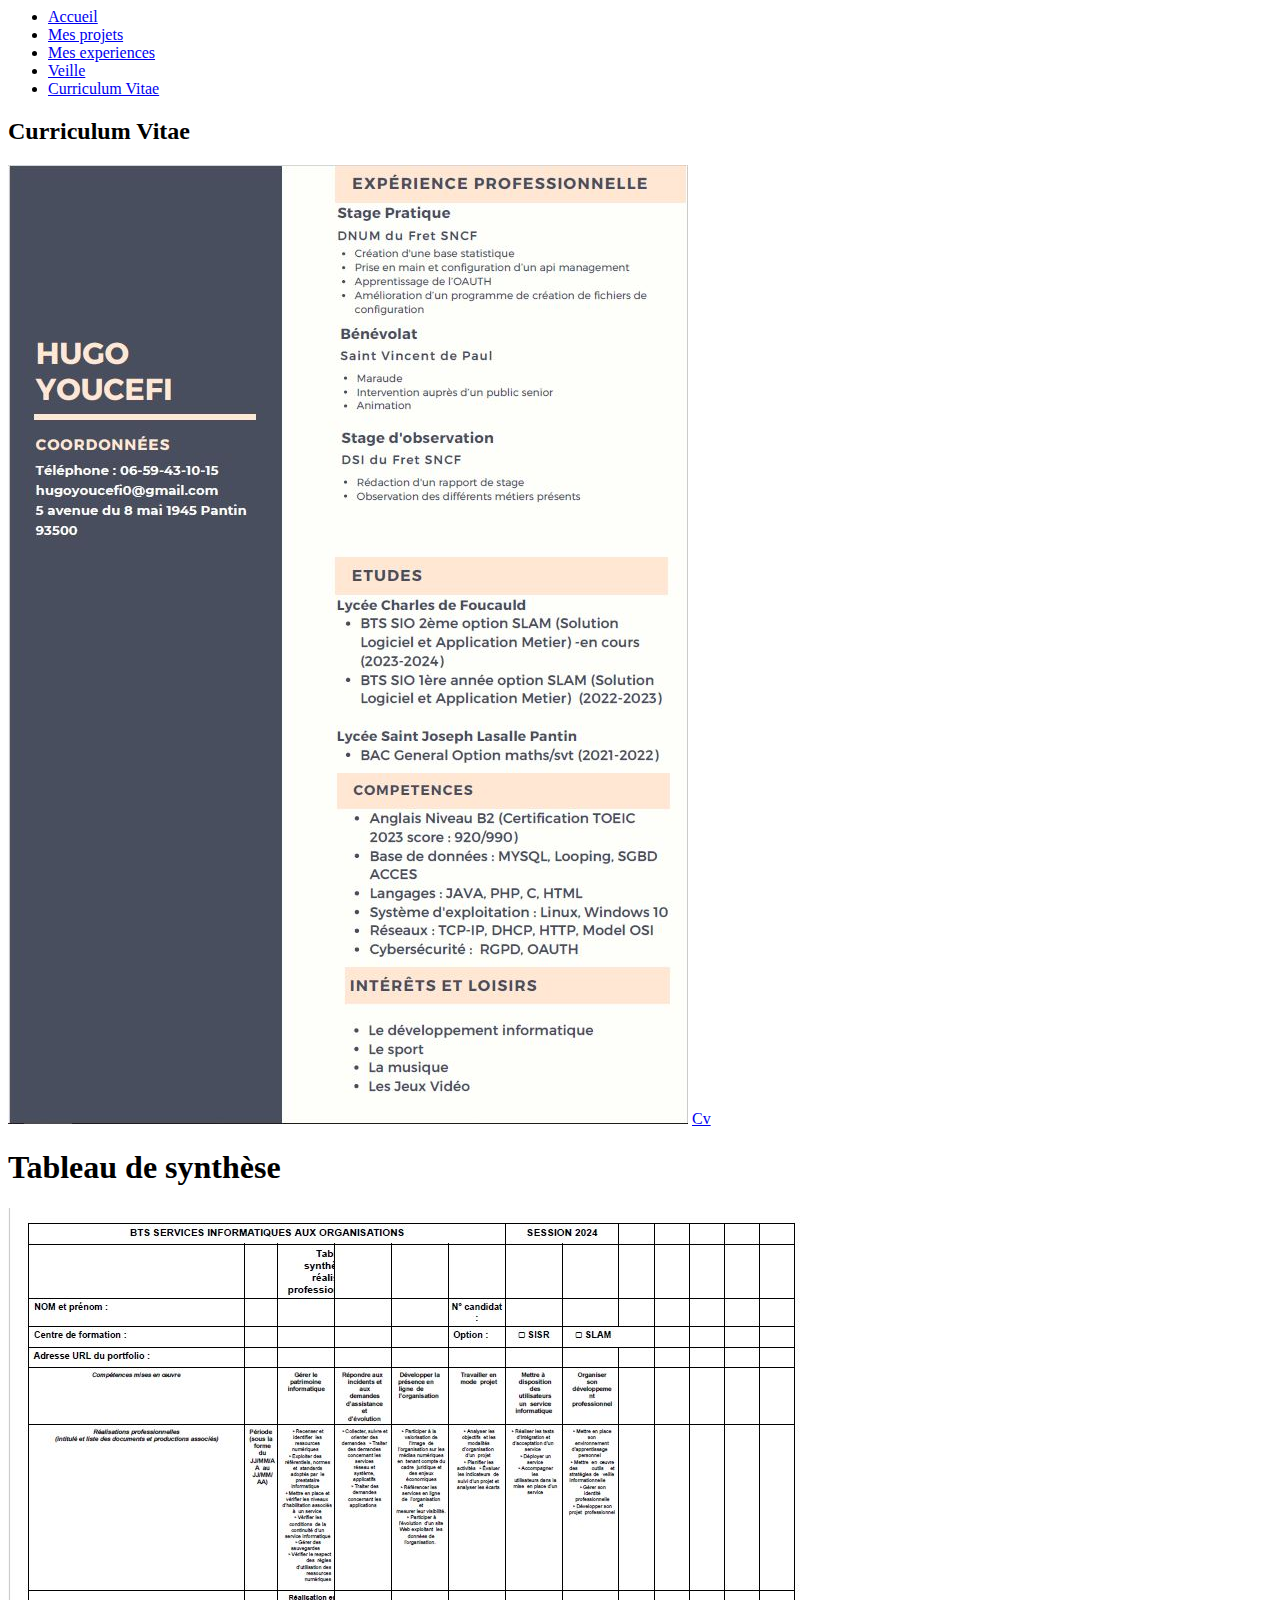
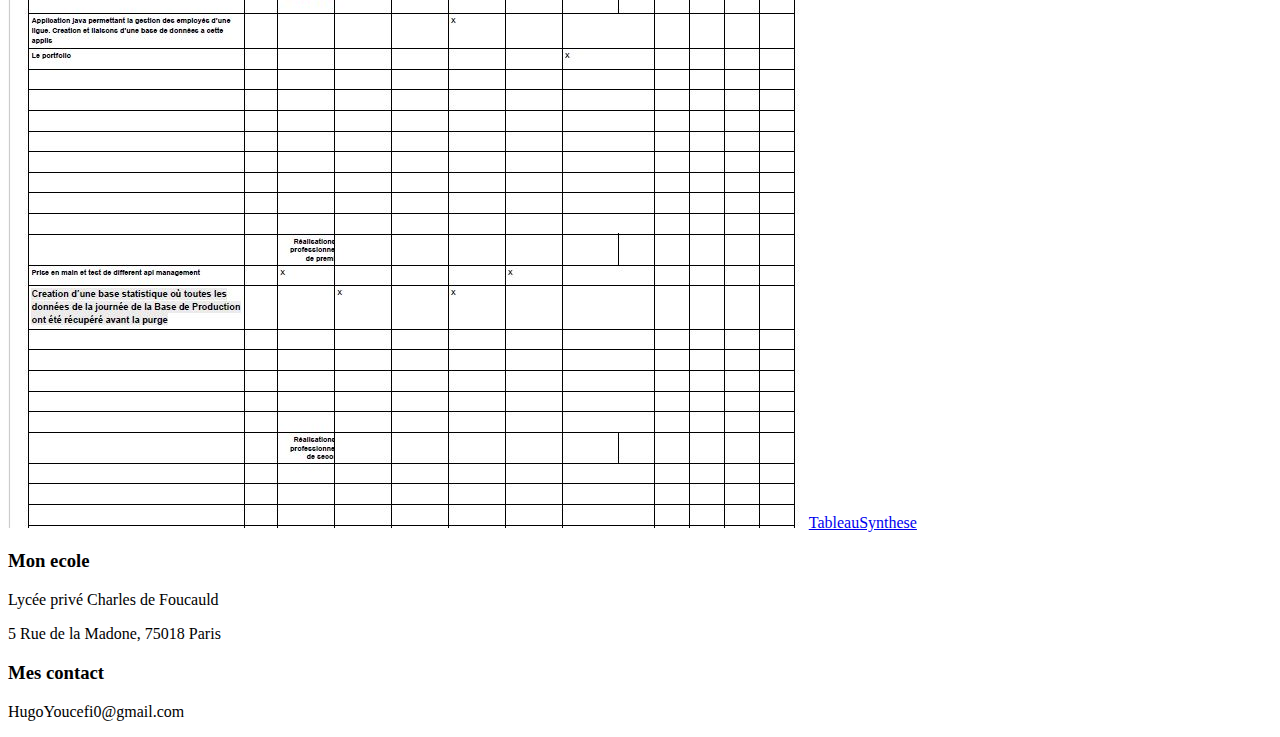
==== Cv.html @ 816692b4 "MAj" ====
<html lang="fr">
	<head>
		<meta charset="UTF-8" />
		<meta http-equiv="X-UA-Compatible" content="IE=edge" />
		<meta name="viewport" content="width=device-width, initial-scale=1.0" />
		<link rel="stylesheet" href="style.css" />
		<title>
			Portfolio
		</title>
	</head>
	<body>
		<nav>
			<ul>
				<li><a href="Index.html">Accueil</a></li>
				<li><a href="Projets.html">Mes projets</a></li>
                <li><a href="Experiences.html">Mes experiences</a></li>
                <li><a href="Veille.html">Veille</a></li>
				<li><a href="Cv.html">Curriculum Vitae</a></li>
			</ul>			
		</nav>

		<section class="page-content">
			<header>
				<h2>Curriculum Vitae</h2>
			</header>

			<section class="presentation-image">
				<img src="Cv.JPG"/>
                <a href="CV Hugo (2).pdf" data-insertor-excluded="1">Cv</a>
			</section>

			<section class="tableau">
				<h1>Tableau de synthèse</h1>
			</section>

			<section class="tableau-img">
				<img src="TableauSynthese.JPG"/>
                <a href="TableauSynthese.pdf" data-insertor-excluded="1">TableauSynthese</a>
			</section>
		</section>

		<footer>
			<div class="colonne">
				<h3>Mon ecole</h3>
				<p>Lycée privé Charles de Foucauld</p>
				<p>5 Rue de la Madone, 75018 Paris</p>
			</div>
			<div class="colonne">
				<h3>Mes contact</h3>
				<p>HugoYoucefi0@gmail.com</p>
			</div>
		</footer>
	</body>
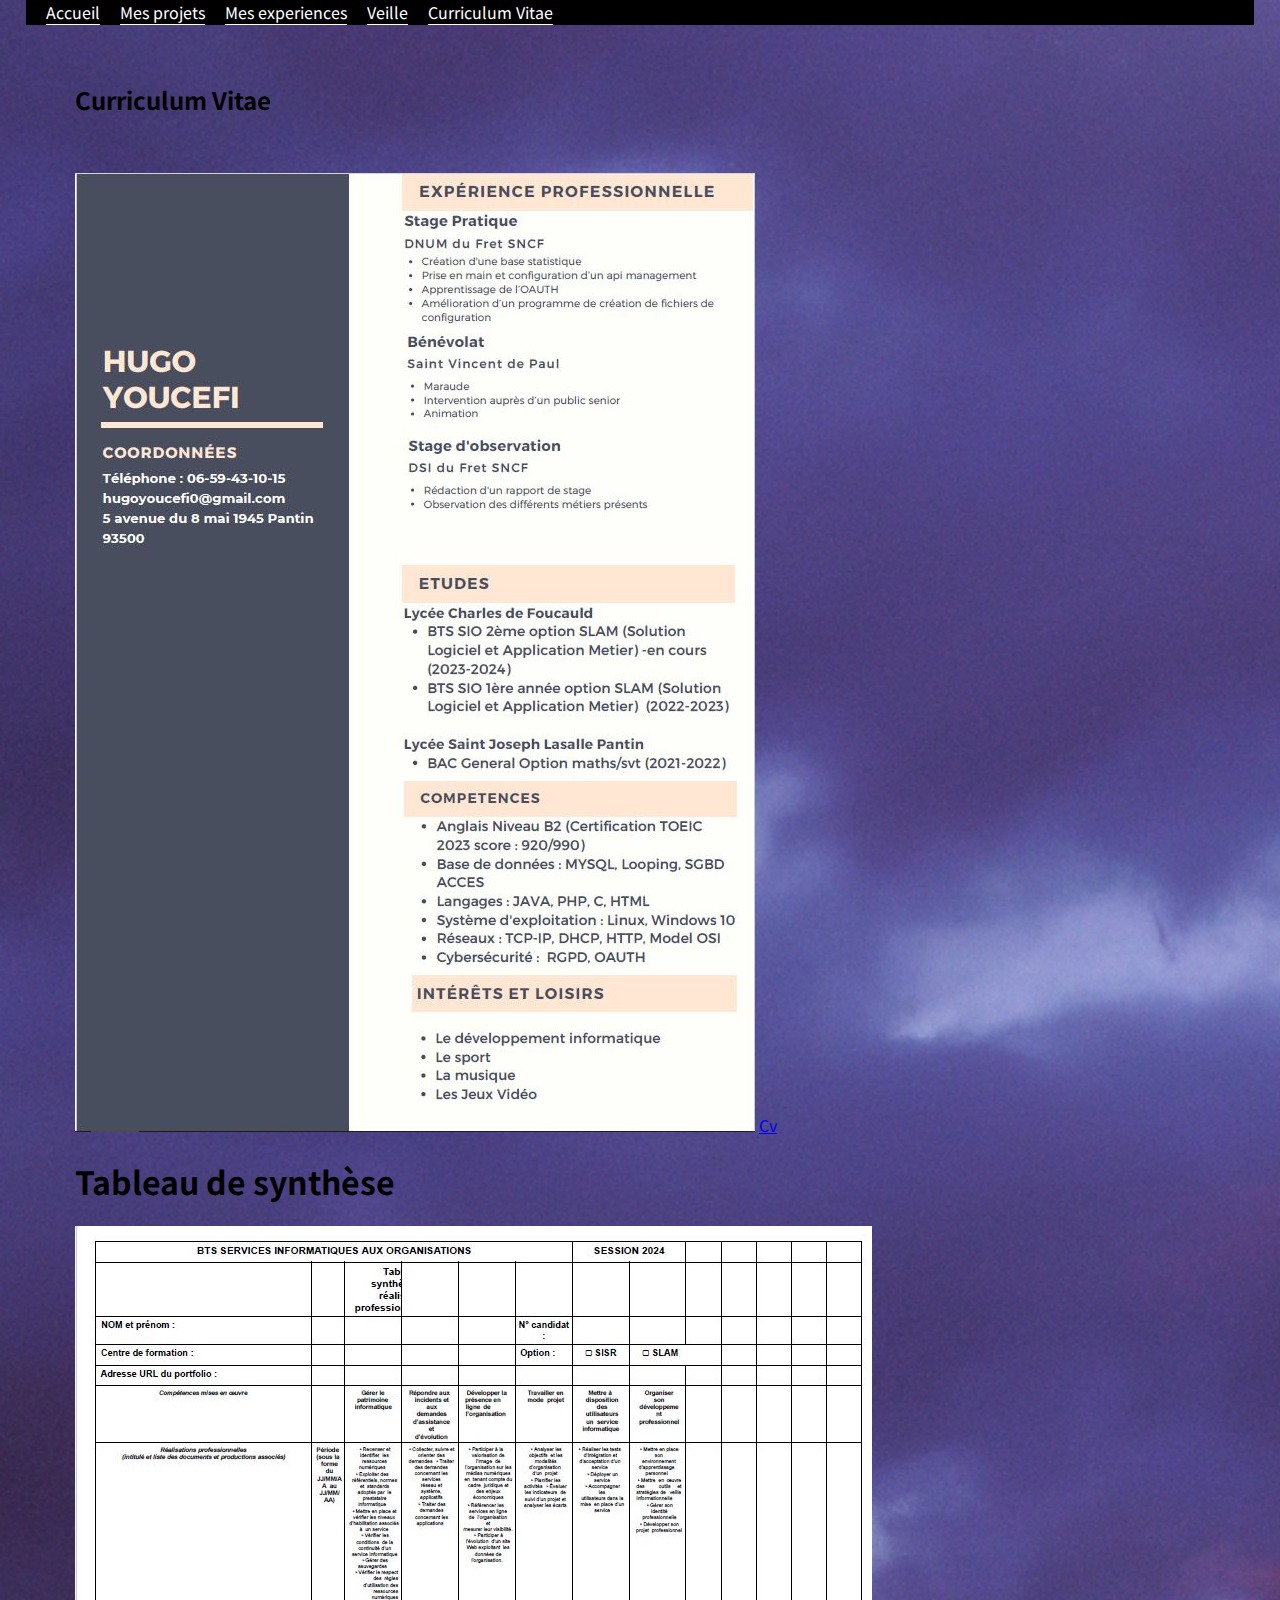
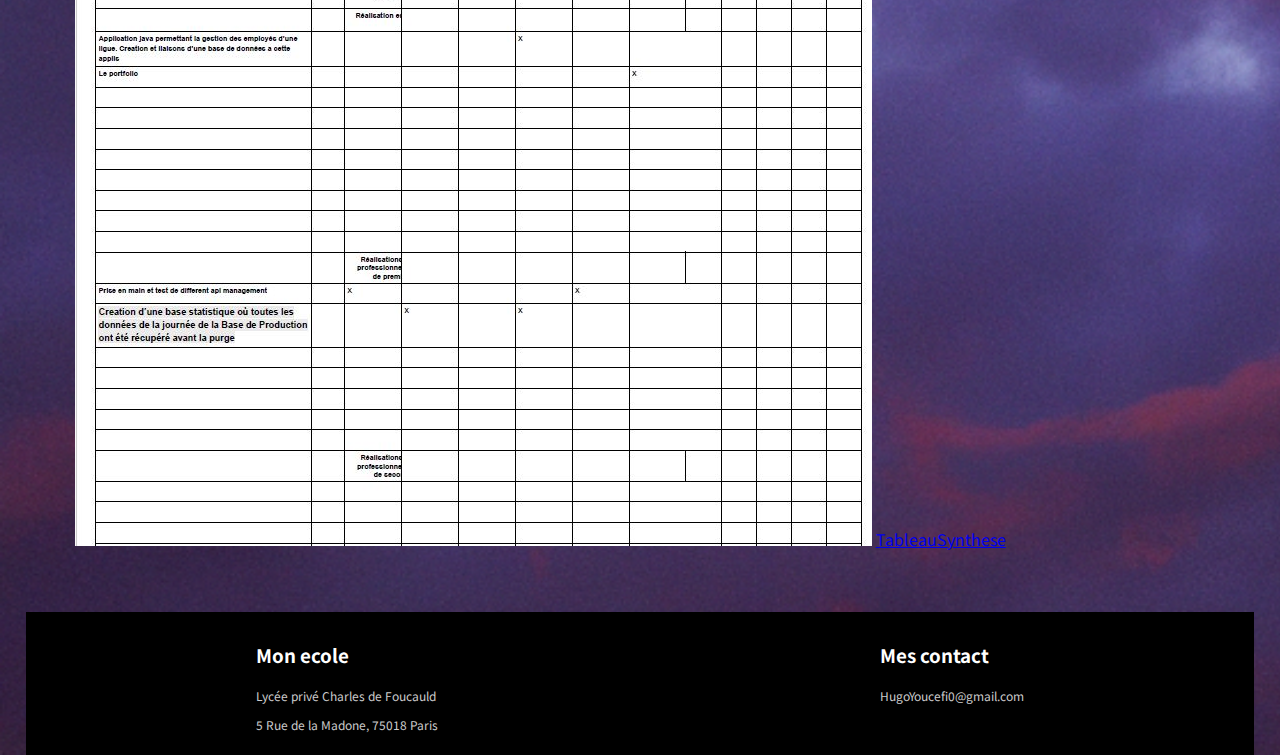
==== commit b2dfd697: "maj style" ====
--- a/Cv.html
+++ b/Cv.html
@@ -3,7 +3,7 @@
 		<meta charset="UTF-8" />
 		<meta http-equiv="X-UA-Compatible" content="IE=edge" />
 		<meta name="viewport" content="width=device-width, initial-scale=1.0" />
-		<link rel="stylesheet" href="style.css" />
+		<link rel="stylesheet" href="Style.css" />
 		<title>
 			Portfolio
 		</title>
--- a/Style.css
+++ b/Style.css
@@ -0,0 +1,189 @@
+@import url('https://fonts.googleapis.com/css2?family=Noto+Sans+JP:wght@300;400&family=Oswald:wght@300&display=swap');
+
+body {
+	font-family: 'Noto Sans JP', sans-serif;
+	padding: 0 2%;
+	margin: 0;
+    background-image: url('DALL·E\ 2023-12-20\ 20.32.20\ -\ Ciel\ violet\ un\ peu\ sombre.png');
+    background-size: cover;
+}
+
+.description-bts div {
+    margin-bottom: 15px; /* Ajoute un espacement en bas de chaque div */
+}
+
+
+ul {
+    list-style-type: none;
+    margin: 0;
+    padding: 0;
+    width: 100%;
+}
+
+nav {
+    display: flex;
+    flex-wrap: wrap;
+    justify-content: space-between;
+    align-items: center;
+    background-color: black; /* Couleur de fond noire */
+    position: sticky;
+    top: 0;
+    width: 100%; /* Largeur à 100% de la fenêtre */
+    z-index: 1000; /* Z-index pour s'assurer que la barre de navigation est au-dessus du reste du contenu */
+    color: white;
+}
+
+nav a {
+    text-decoration: none; /* Supprime le soulignement des liens */
+    color: white; /* Couleur du texte blanc pour les liens */
+}
+
+nav .profile {
+	display: flex;
+	align-items: center;
+}
+nav .profile img {
+	width: 40px;
+	height: 40px;
+	border-radius: 50%;
+}
+nav .profile h1 {
+    
+	margin-left: 10px;
+	font-size: 15px;
+}
+nav ul {
+    background-color: rgba(0, 0, 0, 0.571);
+	display: flex;
+	list-style-type: none;
+}
+nav ul li {
+	margin-left: 20px;
+	cursor: pointer;
+	border-bottom: 1px solid #fff;
+}
+nav ul li:hover {
+	border-bottom-color: #000;
+}
+
+.page-content {
+	margin: 4%;
+}
+.page-content header {
+	margin-top: 5%;
+	max-width: 80%;
+}
+.page-content header h1 {
+	margin: 0;
+	text-transform: uppercase;
+	font-family: 'Oswald', sans-serif;
+	font-size: 6vw;
+}
+.page-content header p {
+	line-height: 30px;
+	color: #818181;
+}
+.page-content header button {
+	background-color: inherit;
+	border: none;
+	outline: none;
+	padding: 0;
+	font-size: 15px;
+	font-weight: bold;
+	padding-bottom: 5px;
+	border-bottom: 1px solid #ccc;
+	cursor: pointer;
+}
+.page-content header button:hover {
+	color: #ccc;
+	border-bottom-color: #000;
+}
+.page-content .presentation-image {
+	margin-top: 5%;
+}
+.page-content .presentation-image img {
+	max-width: 100%;
+	height: auto;
+}
+
+.page-content .projects-section {
+	margin-top: 6%;
+}
+.page-content .projects-section h1 {
+	font-family: 'Oswald', sans-serif;
+	text-transform: uppercase;
+	font-size: 3vw;
+}
+.page-content .projects-section .projects {
+	display: flex;
+	flex-wrap: wrap;
+}
+.page-content .projects-section .project {
+	margin-right: 20px;
+	max-width: 195px;
+}
+.page-content .projects-section .project h4 {
+	margin: 0;
+}
+.page-content .projects-section .project .description {
+	font-size: 10px;
+}
+.page-content .projects-section .project .dates {
+	font-size: 13px;
+	color: rgb(145, 145, 145);
+}
+
+footer {
+	margin-top: 5%;
+	display: flex;
+	flex-wrap: wrap;
+	justify-content: space-around;
+	padding: 10px;
+	background-color: #000;
+	color: white;
+}
+footer .colonne p {
+	font-size: 12px;
+	color: #ccc;
+	cursor: pointer;
+}
+footer .colonne p:hover {
+	color: #fff;
+}
+
+@media screen and (max-width: 700px) {
+	nav {
+		justify-content: center;
+	}
+	nav ul {
+		display: none;
+	}
+
+	.page-content header {
+		margin-top: 10%;
+		max-width: 100%;
+	}
+	.page-content .projects-section {
+		margin-top: 15%;
+	}
+	.page-content .projects-section h1 {
+		font-size: 1.5em;
+	}
+	.page-content .projects-section .project {
+		margin-right: 0;
+		margin-bottom: 20px;
+		max-width: 100%;
+	}
+	.page-content .projects-section .project .description {
+		font-size: 13px;
+	}
+
+	footer {
+        position: fixed;
+        bottom: 0;
+		justify-content: flex-start;
+	}
+	footer .column {
+		width: 80%;
+	}
+}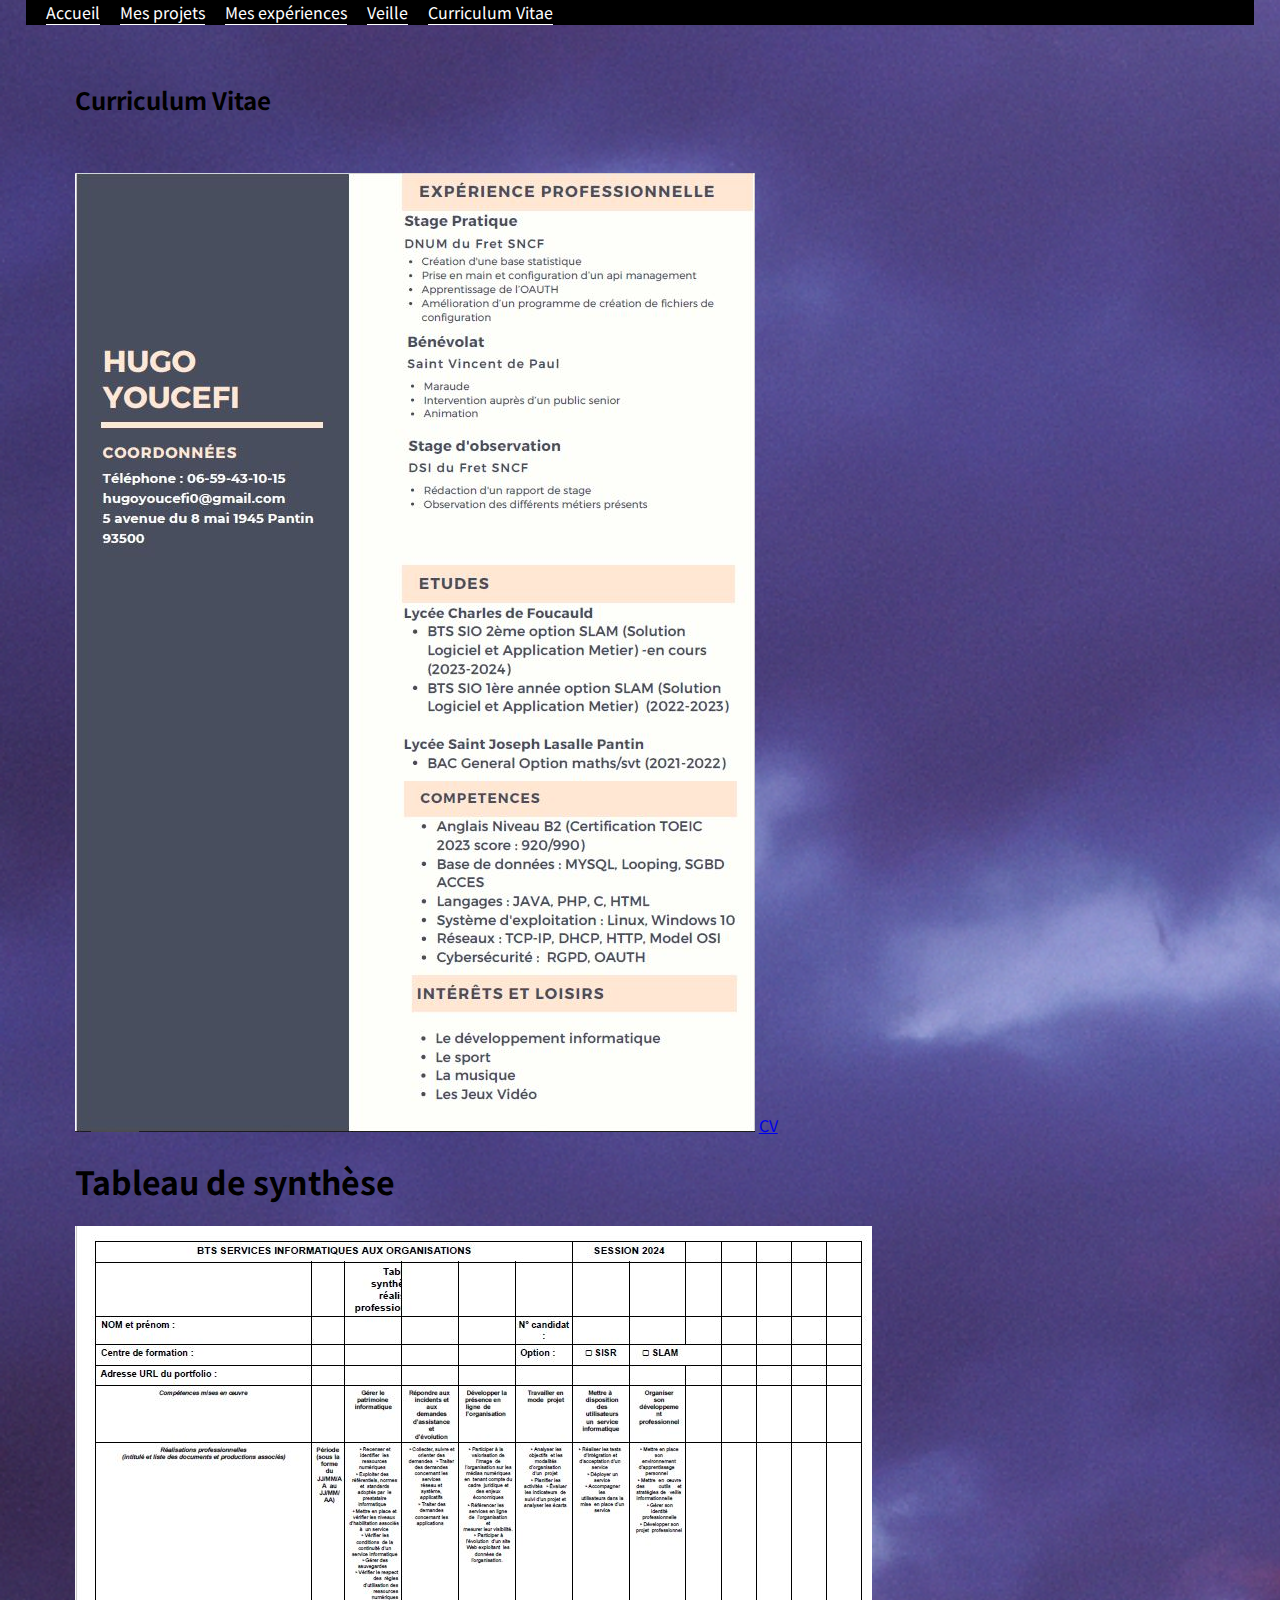
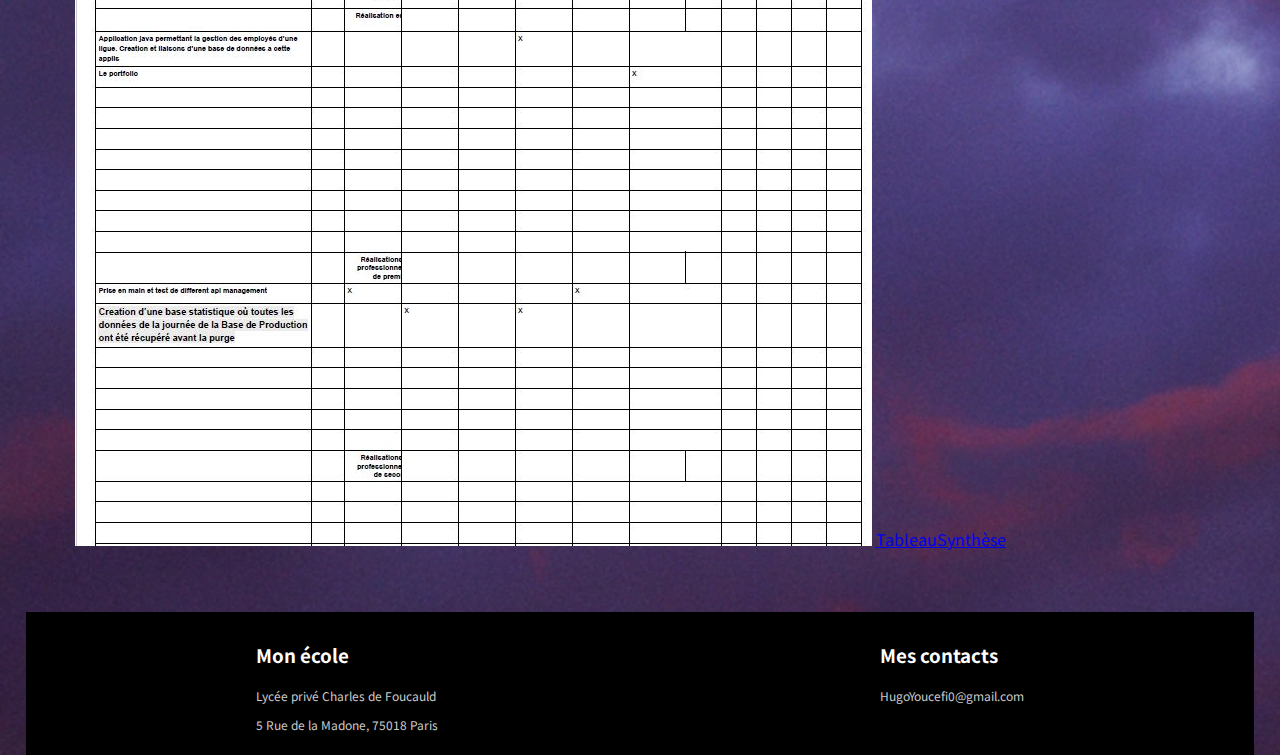
==== commit 464cba45: "Update Cv.html" ====
--- a/Cv.html
+++ b/Cv.html
@@ -13,8 +13,8 @@
 			<ul>
 				<li><a href="Index.html">Accueil</a></li>
 				<li><a href="Projets.html">Mes projets</a></li>
-                <li><a href="Experiences.html">Mes experiences</a></li>
-                <li><a href="Veille.html">Veille</a></li>
+                <li><a href="experiences.html">Mes expériences</a></li>
+                <li><a href="veille.html">Veille</a></li>
 				<li><a href="Cv.html">Curriculum Vitae</a></li>
 			</ul>			
 		</nav>
@@ -26,7 +26,7 @@
 
 			<section class="presentation-image">
 				<img src="Cv.JPG"/>
-                <a href="CV Hugo (2).pdf" data-insertor-excluded="1">Cv</a>
+                <a href="CV Hugo (2).pdf" data-insertor-excluded="1">CV</a>
 			</section>
 
 			<section class="tableau">
@@ -35,18 +35,18 @@
 
 			<section class="tableau-img">
 				<img src="TableauSynthese.JPG"/>
-                <a href="TableauSynthese.pdf" data-insertor-excluded="1">TableauSynthese</a>
+                <a href="TableauSynthese.pdf" data-insertor-excluded="1">TableauSynthèse</a>
 			</section>
 		</section>
 
 		<footer>
 			<div class="colonne">
-				<h3>Mon ecole</h3>
+				<h3>Mon école</h3>
 				<p>Lycée privé Charles de Foucauld</p>
 				<p>5 Rue de la Madone, 75018 Paris</p>
 			</div>
 			<div class="colonne">
-				<h3>Mes contact</h3>
+				<h3>Mes contacts</h3>
 				<p>HugoYoucefi0@gmail.com</p>
 			</div>
 		</footer>
--- a/Style.css
+++ b/Style.css
@@ -4,7 +4,7 @@
 	font-family: 'Noto Sans JP', sans-serif;
 	padding: 0 2%;
 	margin: 0;
-    background-image: url('DALL·E\ 2023-12-20\ 20.32.20\ -\ Ciel\ violet\ un\ peu\ sombre.png');
+    background-image: url('fond.png');
     background-size: cover;
 }
 
@@ -186,4 +186,5 @@
 	footer .column {
 		width: 80%;
 	}
+
 }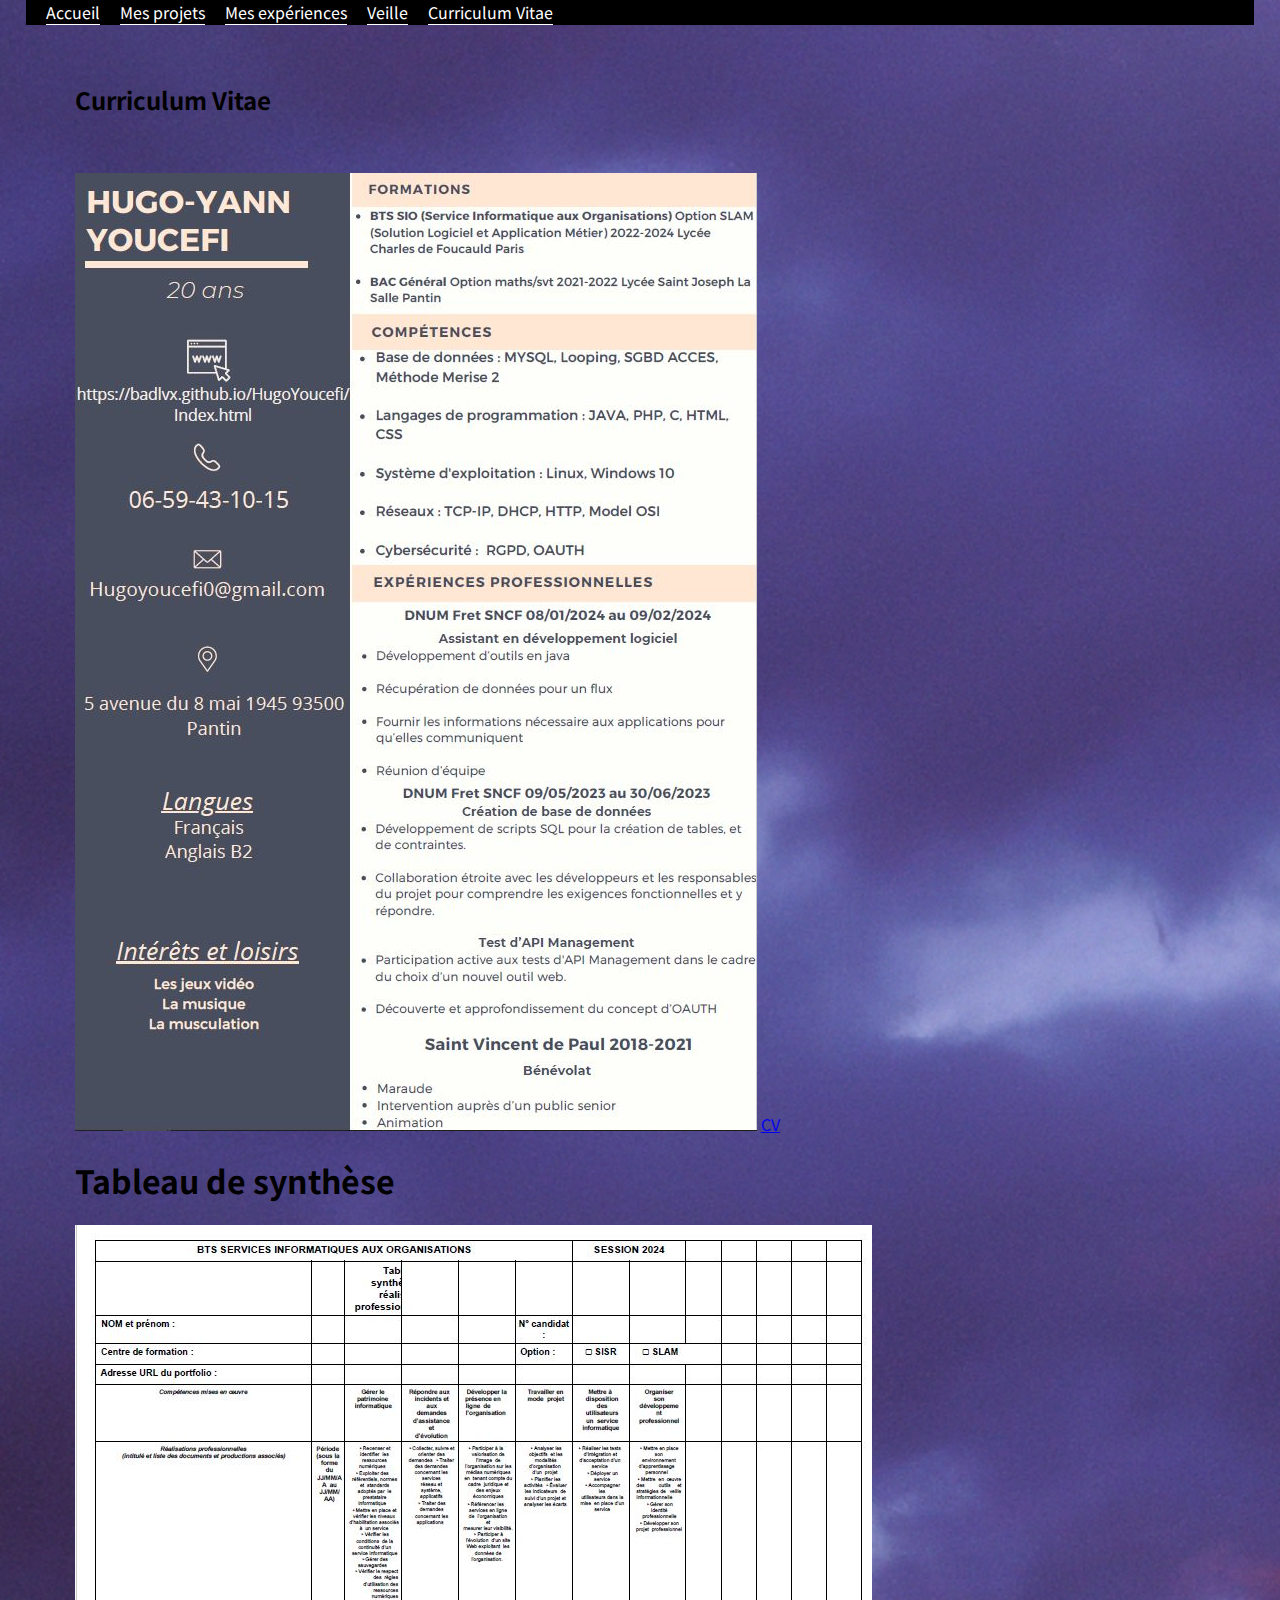
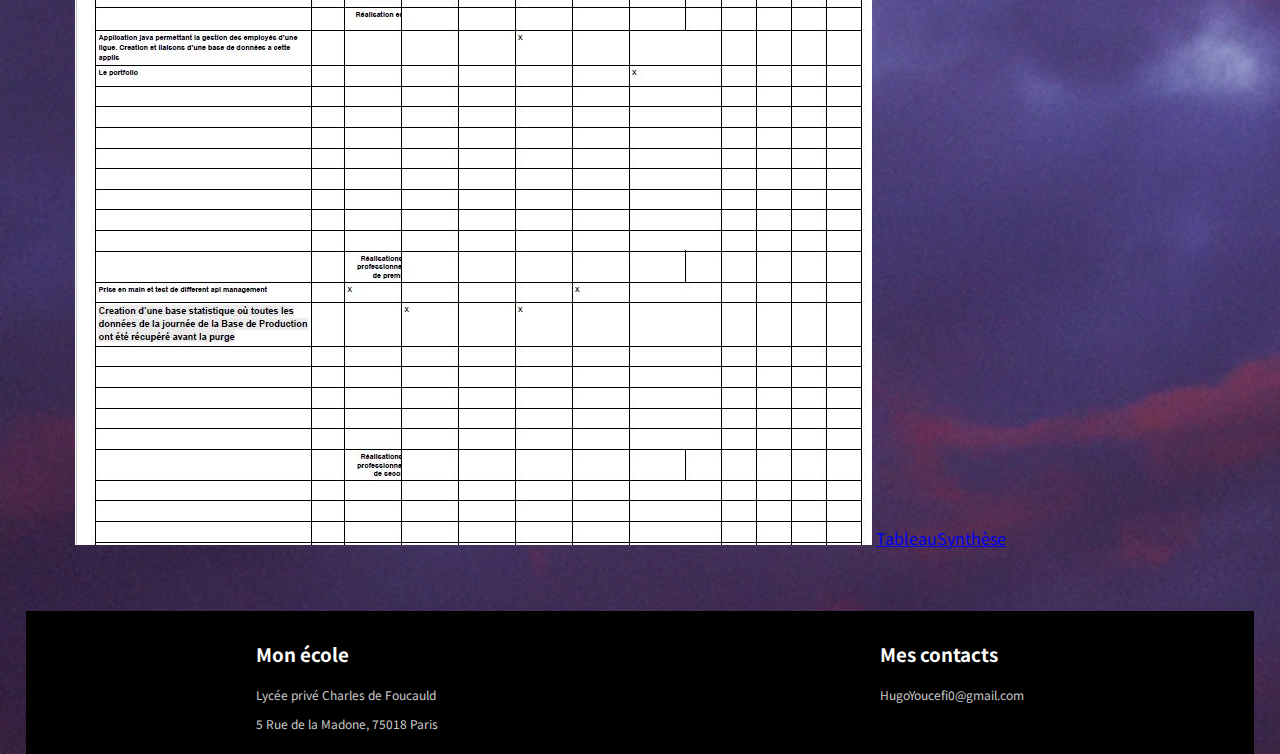
==== commit 487853d9: "ajout nouveau cv" ====
--- a/Cv.html
+++ b/Cv.html
@@ -25,8 +25,8 @@
 			</header>
 
 			<section class="presentation-image">
-				<img src="Cv.JPG"/>
-                <a href="CV Hugo (2).pdf" data-insertor-excluded="1">CV</a>
+				<img src="PhotoCv.JPG"/>
+                <a href="CV Hugo (1) (1).pdf" data-insertor-excluded="1">CV</a>
 			</section>
 
 			<section class="tableau">
